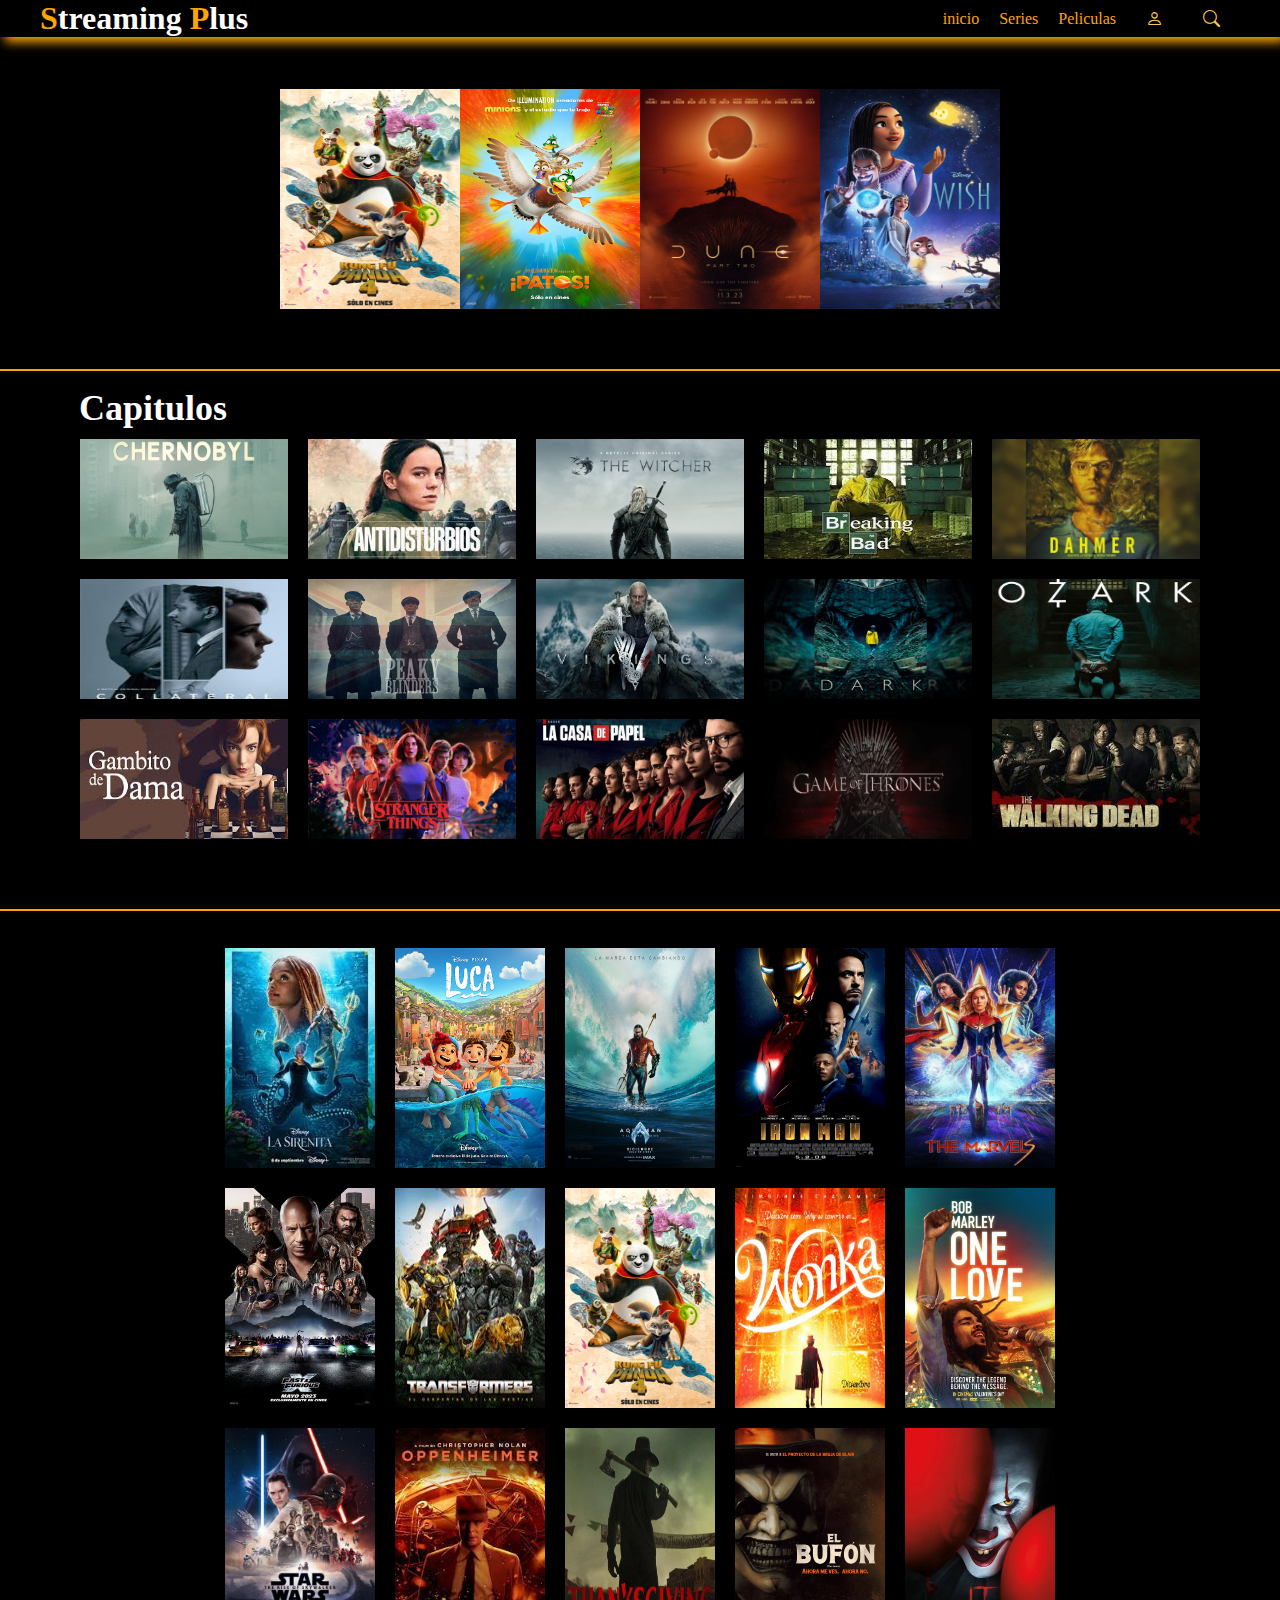
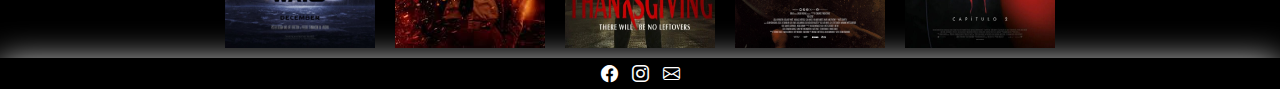
==== inicio.html @ 1b684844 "entrega 1" ====
<!DOCTYPE html>
<html lang="en">

<head>
    <meta charset="UTF-8">
    <meta name="viewport" content="width=device-width, initial-scale=1.0">
    <link rel="stylesheet" href="./css/style.css">
    <link rel="stylesheet" href="https://cdn.jsdelivr.net/npm/bootstrap-icons@1.11.3/font/bootstrap-icons.min.css">
    <title>index</title>
</head>

<body>
    <header>
        <h1><a href="inicio.html"><span>S</span>treaming <span>P</span>lus</a></h1>
        <nav>
            <ul>
                <li><a href="inicio.html">inicio</a></li>
                <li><a href="series.html">Series</a></li>
                <li><a href="peliculas.html">Peliculas</a></li>
                <li>
                    <i class="bi bi-person"></i>
                    <ul class="menu">
                        <li><a href="#">Favoritos</a></li>
                        <li><a href="#">Mi Coleccion</a></li>
                        <li><a href="#">Cerrar Sesion</a></li>
                    </ul>
                </li>
                <li><i class="bi bi-search"></i></li>
            </ul>
        </nav>
    </header>
    <main>
        <section>
            <h2>Lo Mas Destacado</h2>
            <div class="Destacado">
                <div class="card-destacado">
                    <img src="./img/peliculas/kunfu-panda.jpg" alt="">

                </div>
                <div class="card-destacado">
                    <img src="./img/peliculas/patos.jpg" alt="">
                </div>
                <div class="card-destacado">
                    <img src="./img/peliculas/duna.jpg" alt="">

                </div>
                <div class="card-destacado">
                    <img src="./img/peliculas/wish.jpg" alt="">
                </div>
            </div>
        </section>
        <hr>
        <section class="card-container">
            <h2>Capitulos</h2>
            <div class="card-flex">
                <div class="card-serie">
                    <img src="./img/series/chernobyl-serie.jpg" alt="Chernobyl cap 1">
                    <div class="info">
                        <p class="encabezado">Ver Capitulo</p>
                        <div class="contenido">
                            <h3>Chernobyl</h3>
                        </div>
                        <div class="contenido-pie">
                            <strong><span>01x01</span>Temporada 1 - Capitulo 1</strong>
                        </div>
                    </div>
                </div>
                <div class="card-serie">
                    <img src="./img/series/aNTIDISTURBIOS.jpg" alt="Antidisturbios cap 1">
                    <div class="info">
                        <p class="encabezado">Ver Capitulo</p>
                        <div class="contenido">
                            <h3>Antidisturbios</h3>
                        </div>
                        <div class="contenido-pie">
                            <strong><span>01x01</span>Temporada 1 - Capitulo 1</strong>
                        </div>
                    </div>
                </div>
                <div class="card-serie">
                    <img src="./img/series/The Witcher.jpg" alt=" The Witcher cap 1">
                    <div class="info">
                        <p class="encabezado">Ver Capitulo</p>
                        <div class="contenido">
                            <h3>The Witcher</h3>
                        </div>
                        <div class="contenido-pie">
                            <strong><span>01x01</span>Temporada 1 - Capitulo 1</strong>
                        </div>
                    </div>
                </div>
                <div class="card-serie">
                    <img src="./img/series/the-breaking-bad.jpg" alt="the-breaking-bad cap 1">
                    <div class="info">
                        <p class="encabezado">Ver Capitulo</p>
                        <div class="contenido">
                            <h3>the-breaking-bad</h3>
                        </div>
                        <div class="contenido-pie">
                            <strong><span>01x01</span>Temporada 1 - Capitulo 1</strong>
                        </div>
                    </div>
                </div>
                <div class="card-serie">
                    <img src="./img/series/Dahmer.jpg" alt="Dahmer cap 1">
                    <div class="info">
                        <p class="encabezado">Ver Capitulo</p>
                        <div class="contenido">
                            <h3>Dahmer</h3>
                        </div>
                        <div class="contenido-pie">
                            <strong><span>01x01</span>Temporada 1 - Capitulo 1</strong>
                        </div>
                    </div>
                </div>
            </div>
            <div class="card-flex">
                <div class="card-serie">
                    <img src="./img/series/colateral.jpg" alt="Collateral cap 1">
                    <div class="info">
                        <p class="encabezado">Ver Capitulo</p>
                        <div class="contenido">
                            <h3>Collateral</h3>
                        </div>
                        <div class="contenido-pie">
                            <strong><span>01x01</span>Temporada 1 - Capitulo 1</strong>
                        </div>
                    </div>
                </div>
                <div class="card-serie">
                    <img src="./img/series/peaky-blinders.jpg" alt="Peaky-Blinders cap 1">
                    <div class="info">
                        <p class="encabezado">Ver Capitulo</p>
                        <div class="contenido">
                            <h3>Peaky-Blinders</h3>
                        </div>
                        <div class="contenido-pie">
                            <strong><span>01x01</span>Temporada 1 - Capitulo 1</strong>
                        </div>
                    </div>
                </div>
                <div class="card-serie">
                    <img src="./img/series/Vikingos.jpg" alt="Vikingos cap 1">
                    <div class="info">
                        <p class="encabezado">Ver Capitulo</p>
                        <div class="contenido">
                            <h3>Vikingos</h3>
                        </div>
                        <div class="contenido-pie">
                            <strong><span>01x01</span>Temporada 1 - Capitulo 1</strong>
                        </div>
                    </div>
                </div>
                <div class="card-serie">
                    <img src="./img/series/dark.jpg" alt="Dark cap 1">
                    <div class="info">
                        <p class="encabezado">Ver Capitulo</p>
                        <div class="contenido">
                            <h3>Dark</h3>
                        </div>
                        <div class="contenido-pie">
                            <strong><span>01x01</span>Temporada 1 - Capitulo 1</strong>
                        </div>
                    </div>
                </div>
                <div class="card-serie">
                    <img src="./img/series/ozark.jpg" alt="Ozark cap 1">
                    <div class="info">
                        <p class="encabezado">Ver Capitulo</p>
                        <div class="contenido">
                            <h3>Ozark</h3>
                        </div>
                        <div class="contenido-pie">
                            <strong><span>01x01</span>Temporada 1 - Capitulo 1</strong>
                        </div>
                    </div>
                </div>
            </div>
            <div class="card-flex">
                <div class="card-serie">
                    <img src="./img/series/gambito-de-dama.jpg" alt=" Gambito de Dama cap 1">
                    <div class="info">
                        <p class="encabezado">Ver Capitulo</p>
                        <div class="contenido">
                            <h3>Gambito de Dama</h3>
                        </div>
                        <div class="contenido-pie">
                            <strong><span>01x01</span>Temporada 1 - Capitulo 1</strong>
                        </div>
                    </div>
                </div>
                <div class="card-serie">
                    <img src="./img/series/stranger-things.jpg" alt="Stranger Things cap 1">
                    <div class="info">
                        <p class="encabezado">Ver Capitulo</p>
                        <div class="contenido">
                            <h3>Stranger Things</h3>
                        </div>
                        <div class="contenido-pie">
                            <strong><span>01x01</span>Temporada 1 - Capitulo 1</strong>
                        </div>
                    </div>
                </div>
                <div class="card-serie">
                    <img src="./img/series/la-casa-de-papel.jpg" alt="La Casa de Papel cap 1">
                    <div class="info">
                        <p class="encabezado">Ver Capitulo</p>
                        <div class="contenido">
                            <h3>La Casa de Papel</h3>
                        </div>
                        <div class="contenido-pie">
                            <strong><span>01x01 </span>Temporada 1 - Capitulo 1</strong>
                        </div>
                    </div>
                </div>
                <div class="card-serie">
                    <img src="./img/series/Game-of-Thorones.jpg" alt="Game of Thrones cap 1">
                    <div class="info">
                        <p class="encabezado">Ver Capitulo</p>
                        <div class="contenido">
                            <h3>Game of Thrones</h3>
                        </div>
                        <div class="contenido-pie">
                            <strong><span>01x01 </span>Temporada 1 - Capitulo 1</strong>
                        </div>
                    </div>
                </div>
                <div class="card-serie">
                    <img src="./img/series/the-walking-dead.jpg" alt=" The Walking Dead cap 1">
                    <div class="info">
                        <p class="encabezado">Ver Capitulo</p>
                        <div class="contenido">
                            <h3>The Walking Dead</h3>
                        </div>
                        <div class="contenido-pie">
                            <strong><span>01x01</span>Temporada 1 - Capitulo 1</strong>
                        </div>
                    </div>
                </div>
            </div>
        </section>
        <hr>
        <section>
            <h2>Peliculas</h2>
            <div class="card-flex">
                <div class="card">
                    <img src="./img/peliculas/la-sirenita.jpg" alt="La Sirenita pelicula">
                    <div class="info">
                        <p class="encabezado">Ver Pelicula</p>
                        <div class="contenido">
                            <h3>La Sirenita </h3>
                        </div>
                        <div class="footer-pie">
                            <button>2023</button>
                            <p>4.5/10</p>
                        </div>
                    </div>
                </div>
                <div class="card">
                    <img src="./img/peliculas/luca.jpg" alt="Luca la pelicula">
                    <div class="info">
                        <p class="encabezado">Ver Pelicula</p>
                        <div class="contenido">
                            <h3>Luca </h3>
                        </div>
                        <div class="footer-pie">
                            <button>2021</button>
                            <p>8/10</p>
                        </div>
                    </div>
                </div>
                <div class="card">
                    <img src="./img/peliculas/aquaman 2.jpg" alt="aquaman 2 pelicula">
                    <div class="info">
                        <p class="encabezado">Ver Pelicula</p>
                        <div class="contenido">
                            <h3>Aquaman 2</h3>
                        </div>
                        <div class="footer-pie">
                            <button>2023</button>
                            <p>7/10</p>
                        </div>
                    </div>
                </div>
                <div class="card">
                    <img src="./img/peliculas/Ironman.jpg" alt="Iroman 1 la pelicula">
                    <div class="info">
                        <p class="encabezado">Ver Pelicula</p>
                        <div class="contenido">
                            <h3>Iro-man 1</h3>
                        </div>
                        <div class="footer-pie">
                            <button>2008</button>
                            <p>7,5/10</p>
                        </div>
                    </div>
                </div>
                <div class="card">
                    <img src="./img/peliculas/The-Marvels.jpg" alt="The Marvels pelicula">
                    <div class="info">
                        <p class="encabezado">Ver Pelicula</p>
                        <div class="contenido">
                            <h3>The Marvels</h3>
                        </div>
                        <div class="footer-pie">
                            <button>2023</button>
                            <p>5/10</p>
                        </div>
                    </div>
                </div>
            </div>
            <div class="card-flex">
                <div class="card">
                    <img src="./img/peliculas/fast-furiors-x.jpg" alt="fast-furiors-x pelicula">
                    <div class="info">
                        <p class="encabezado">Ver Pelicula</p>
                        <div class="contenido">
                            <h3>Rapidos y Furiosos 10</h3>
                        </div>
                        <div class="footer-pie">
                            <button>2024</button>
                            <p>6/10</p>
                        </div>
                    </div>
                </div>
                <div class="card">
                    <img src="./img/peliculas/transformers-6.jpg" alt="transformers: El Despertar de las Bestias la pelicula">
                    <div class="info">
                        <p class="encabezado">Ver Pelicula</p>
                        <div class="contenido">
                            <h3>transformers: El Despertar de las Bestias </h3>
                        </div>
                        <div class="footer-pie">
                            <button>2024</button>
                            <p>6/10</p>
                        </div>
                    </div>
                </div>
                <div class="card">
                    <img src="./img/peliculas/kunfu-panda.jpg" alt="kunfu panda 4 la pelicula">
                    <div class="info">
                        <p class="encabezado">Ver Pelicula</p>
                        <div class="contenido">
                            <h3>kunfu panda 4 </h3>
                        </div>
                        <div class="footer-pie">
                            <button>2024</button>
                            <p>8/10</p>
                        </div>
                    </div>
                </div>
                <div class="card">
                    <img src="./img/peliculas/Wonka.jpg" alt="Wonka pelicula">
                    <div class="info">
                        <p class="encabezado">Ver Pelicula</p>
                        <div class="contenido">
                            <h3>Wonka</h3>
                        </div>
                        <div class="footer-pie">
                            <button>2023</button>
                            <p>4,5/10</p>
                        </div>
                    </div>
                </div>
                <div class="card">
                    <img src="./img/peliculas/bob.jpg" alt="Bob Marley: La Leyenda pelicula">
                    <div class="info">
                        <p class="encabezado">Ver Pelicula</p>
                        <div class="contenido">
                            <h3>Bob Marley: La Leyenda</h3>
                        </div>
                        <div class="footer-pie">
                            <button>2024</button>
                            <p>6/10</p>
                        </div>
                    </div>
                </div>
            </div>
            <div class="card-flex">
                <div class="card">
                    <img src="./img/peliculas/star-wars-9.jpg" alt="star-wars-9 pelicula">
                    <div class="info">
                        <p class="encabezado">Ver Pelicula</p>
                        <div class="contenido">
                            <h3>Star Wars: Episodio IX</h3>
                        </div>
                        <div class="footer-pie">
                            <button>2019</button>
                            <p>7/10</p>
                        </div>
                    </div>
                </div>
                <div class="card">
                    <img src="./img/peliculas/openheimer.jpg" alt="oppenheimer pelicula">
                    <div class="info">
                        <p class="encabezado">Ver Pelicula</p>
                        <div class="contenido">
                            <h3>Oppenheimer </h3>
                        </div>
                        <div class="footer-pie">
                            <button>2023</button>
                            <p>9/10</p>
                        </div>
                    </div>
                </div>
                <div class="card">
                    <img src="./img/peliculas/Thanksgiving.jpg" alt="Thanksgiving pelicula">
                    <div class="info">
                        <p class="encabezado">Ver Pelicula</p>
                        <div class="contenido">
                            <h3>Thanksgiving</h3>
                        </div>
                        <div class="footer-pie">
                            <button>2023</button>
                            <p>7/10</p>
                        </div>
                    </div>
                </div>
                <div class="card">
                    <img src="./img/peliculas/el-bufon.jpg" alt="El Bufon 1 la pelicula">
                    <div class="info">
                        <p class="encabezado">Ver Pelicula</p>
                        <div class="contenido">
                            <h3>El Bufon </h3>
                        </div>
                        <div class="footer-pie">
                            <button>2023</button>
                            <p>4/10</p>
                        </div>
                    </div>
                </div>
                <div class="card">
                    <img src="./img/peliculas/it-2.jpg" alt="It 2 pelicula">
                    <div class="info">
                        <p class="encabezado">Ver Pelicula</p>
                        <div class="contenido">
                            <h3>It 2</h3>
                        </div>
                        <div class="footer-pie">
                            <button>2019</button>
                            <p>6.5/10</p>
                        </div>
                    </div>
                </div>
            </div>
        </section>
    </main>
    <footer class="footer">
        <div>
            <a href="https://www.facebook.com/" target="_blank"><i class="bi bi-facebook"></i></a>
            <a href="https://www.instagram.com/" target="_blank"><i class="bi bi-instagram"></i></a>
            <a href="https://www.google.com/intl/es-419/gmail/about/" target="_blank"><i class="bi bi-envelope"></i></a>
        </div>

    </footer>
   
</body>

</html>
---- css/style.css ----
* {
    margin: 0;
    padding: 0;
    box-sizing: border-box;
}

body {
    background-color: black;
}

header {
            display: flex;
            justify-content: space-between;
            align-items: center;
            box-shadow: 5px 5px 10px orange;
            padding-inline: 40px;
            margin-bottom: 25px;
        }

        header  h1 a {
            color: white;
            text-decoration: none;
        }

        header h1 a span {
            color: orange;
        }

        header nav ul {
            display: flex;
            list-style: none;
           
        }

        header nav ul li {
            margin-inline: 10px;
        }

        header nav ul li a {
            text-decoration: none;
            color: orange;
        }

        header nav ul li a:hover {
            color: white;
        }

        .bi {
            color: rgb(255, 195, 83);
            font-size: 17px;
            display: flex;
            justify-content: center;
            align-items: center;
            margin-inline: 10px;
            cursor: pointer;
        }

        
        .menu {
            display: none;
            position: absolute;
            background-color: #f9f9f9;
            border: 1px solid #ddd;
            padding: 10px;
            z-index: 1;
        }

        
        .menu li {
            padding: 5px 0;
        }

        
        .menu li:hover {
            background-color: #e0e0e0;
        }

        .bi:hover + .menu {
            display: block;
        }

/*----------------------------------------------------------main----------------------------------------------------------------*/

.Destacado {
    display: flex;
    justify-content: center;

}

.card-destacado {
    border: 2px solid rgb(240, 231, 231);
    width: 180px;
    height: 220px;
    border: none;


}

.card-destacado img {
    width: 100%;
    height: 100%;
}

hr {
    border: 1px solid orange;
    margin-top: 60px;
}

.card-serie{
    width: 208px;
    height: 120px;
    margin: 10px;
    position: relative;
}

.card-serie img{
    width: 100%;
    height: 100%;
}
  
.card-serie:hover {
    transform: scale(1.1);
    opacity: 0.8;
  }

  .card-serie:hover .info {
    opacity: 1;
  }

  .info .contenido h3{
    font-size: 20px;
  }

  .info .contenido-pie strong{
    font-size: 13px;
  }

  .info .contenido-pie strong span{
    color: orange;
  }

.card-container{
  display: flex;
  flex-direction: column;
  margin-top: 16px;
  
}

.card-container h2 {
  font-size: 36px;
  color: white;
  margin-left: 79px;
   
}

.card-flex{
    display: flex;
    justify-content: center;
    align-items: center;
    
  }
  
  .card{
    width:150px;
    height: 220px;
    position: relative;
    margin: 10px;
   
  }
  .card img{
    width: 100%;
    height: 100%;
  }
  
  .card:hover {
    transform: scale(1.1);
    opacity: 0.8;
  }
  
  .info{
    position: absolute;
    top: 0;
    left: 0;
    width: 100%;
    height: 100%;
    background-color: rgba(0, 0, 0, 0.7);
    color: white;
    opacity: 0;
    transition: opacity 0.3s ease-in-out;
    font-size: 16px;
    padding: 10px;
    display: flex;
    flex-direction: column;
    justify-content: space-between; 
  }
 
  
  .card:hover .info {
    opacity: 1;
  }
  
  .info .encabezado{
    text-align: end;
    margin-top:0;
  }

  .info .encabezado:hover{
    color: orange;
    text-decoration: underline;
  }
  
  .info h3{
    text-align: center;
    margin-bottom: 10px;
    font-size: 24px;
  }

 .info .footer-pie{
    display: flex;
    justify-content: space-between;
  }
 
    .footer-pie button {
    background-color: rgba(255, 255, 0, 0.769);
    border-radius: 20px;
    border: none;
    margin-inline: 5px;
    padding-inline: 5px;
    margin-top: 2px;
}

/*----------------------------------------------------------Pelicula----------------------------------------------------------------*/

.card-pelicula {
    display: flex;
    justify-content: space-around;
    flex-wrap: wrap;
    gap: 20px;
    padding: 20px;
    
  }

  .card-peli {
    width: 200px;
    border: 2px solid #363535;
    border-radius: 20px;
    overflow: hidden;
    box-shadow: 0 2px 4px rgba(0, 0, 0, 0.1);
    position: relative;
  }

  .card-peli img {
    width: 100%;
    height: 100%;
    display: block;
  }

  .card-peli video {
    position: absolute;
    top: 0;
    left: 0;
    width: 100%;
    height: 100%;
    object-fit: cover;
    opacity: 0;
    transition: opacity 0.3s ease;
  }

  .card-peli:hover video {
    opacity: 1;
  }
/*---------------------------------------------Seriesr---------------------------------------------------------------------------*/

.seriesP{
  font-family: Arial, sans-serif;
  
  color: #333;
  text-align: center;
  padding: 50px;
}


p {
  font-size: 18px;
  margin-bottom: 40px;
}

.contador {
  font-size: 24px;
  display: flex;
  justify-content: center;
  align-items: center;
  box-shadow: 5px 5px 10px orange;
  padding: 10px;
  max-width: 600px;
  margin: 0 auto;
  background-color: #ffffff11;
  border-radius: 10px;
  color: white;
}


.contador span {
  margin: 0 10px;
}





/*---------------------------------------------Contacto---------------------------------------------------------------------------*/

.formulario {
  display: flex;
  justify-content: center;
  align-items: center;
  
}

.formulario2 {
  margin-top: 100px;
  width: 400px;
  height: 600px;
  background: rgba(74, 74, 74, 0.413);
  border-radius: 20px;
  border: 2px solid gray;
  box-shadow:gray;
}

.formulario .formulario2 h1 {
  font-size: 20px;
  margin: 20px;
  text-align: center;
  padding: 0 0 20px 0;
  color: rgba(245, 93, 37, 0.824);
  border-bottom: 1px solid orangered;
}

.formulario2 form {
  padding: 0 40px;
  box-sizing: border-box;
}

form .userName {
  position: relative;
  margin: 30px 0;
}

.userName input {
  width: 100%;
  padding: 0 5px;
  height: 40px;
  font-size: 16px;
  border: none;
  background: none;
  outline: none;
  border-bottom: 1px solid rgb(253, 253, 252);
}

.userName label {
  position: absolute;
  top: 50%;
  left: 5px;
  transform: translateY(-50%);
  font-size: 16px;
  pointer-events: none;
  transition: 0.5s;
}

.userName span::before {
  content: '';
  position: absolute;
  top: 40px;
  left: 0;
  width: 100%;
  height: 2px;
  background: rgb(104, 100, 100);
}

.userName input:focus ~ label,
.userName input:valid ~ label {
  top: -5px;
  color: orangered;
}

.userName input:focus ~ span::before,
.userName input:valid ~ span::before {
  width: 100%;
}

input[type="submit"] {
  width: 100%;
  height: 50px;
  border: 1px solid rgba(74, 74, 74, 0.413);
  background-color: orangered;
  border-radius: 20px;
  font-size: 16px;
  color: white;
  cursor: pointer;
  outline: none;
}

/*---------------------------------------------footer---------------------------------------------------------------------------*/

.footer {
    box-shadow: 0px 5px 35px white;
}

.footer div {
    width: 100%;
    display: flex;
    justify-content: center;
    align-items: center;
}

.footer a {
    text-decoration: none;
}

.footer a i {
    width: 25px;
    height: 25px;
    margin: 3px;
    color: white;

}
  
/*---------------------------------------------------------------------------------------------------------------------------------------------------*/

/*.div-contenedor-pag{
  display: block;

}*/

.div-pag{
  display: flex;
  justify-content: center;
  align-items: center;
}

.div-pag video{
  max-width: 1200px;
  max-height: 600px;
  border-radius: 20px;

}

.div-option{
  width: 75%;
  height: auto;
  border: 2px solid yellow;
  padding: 30px;
  margin: 200px;
}
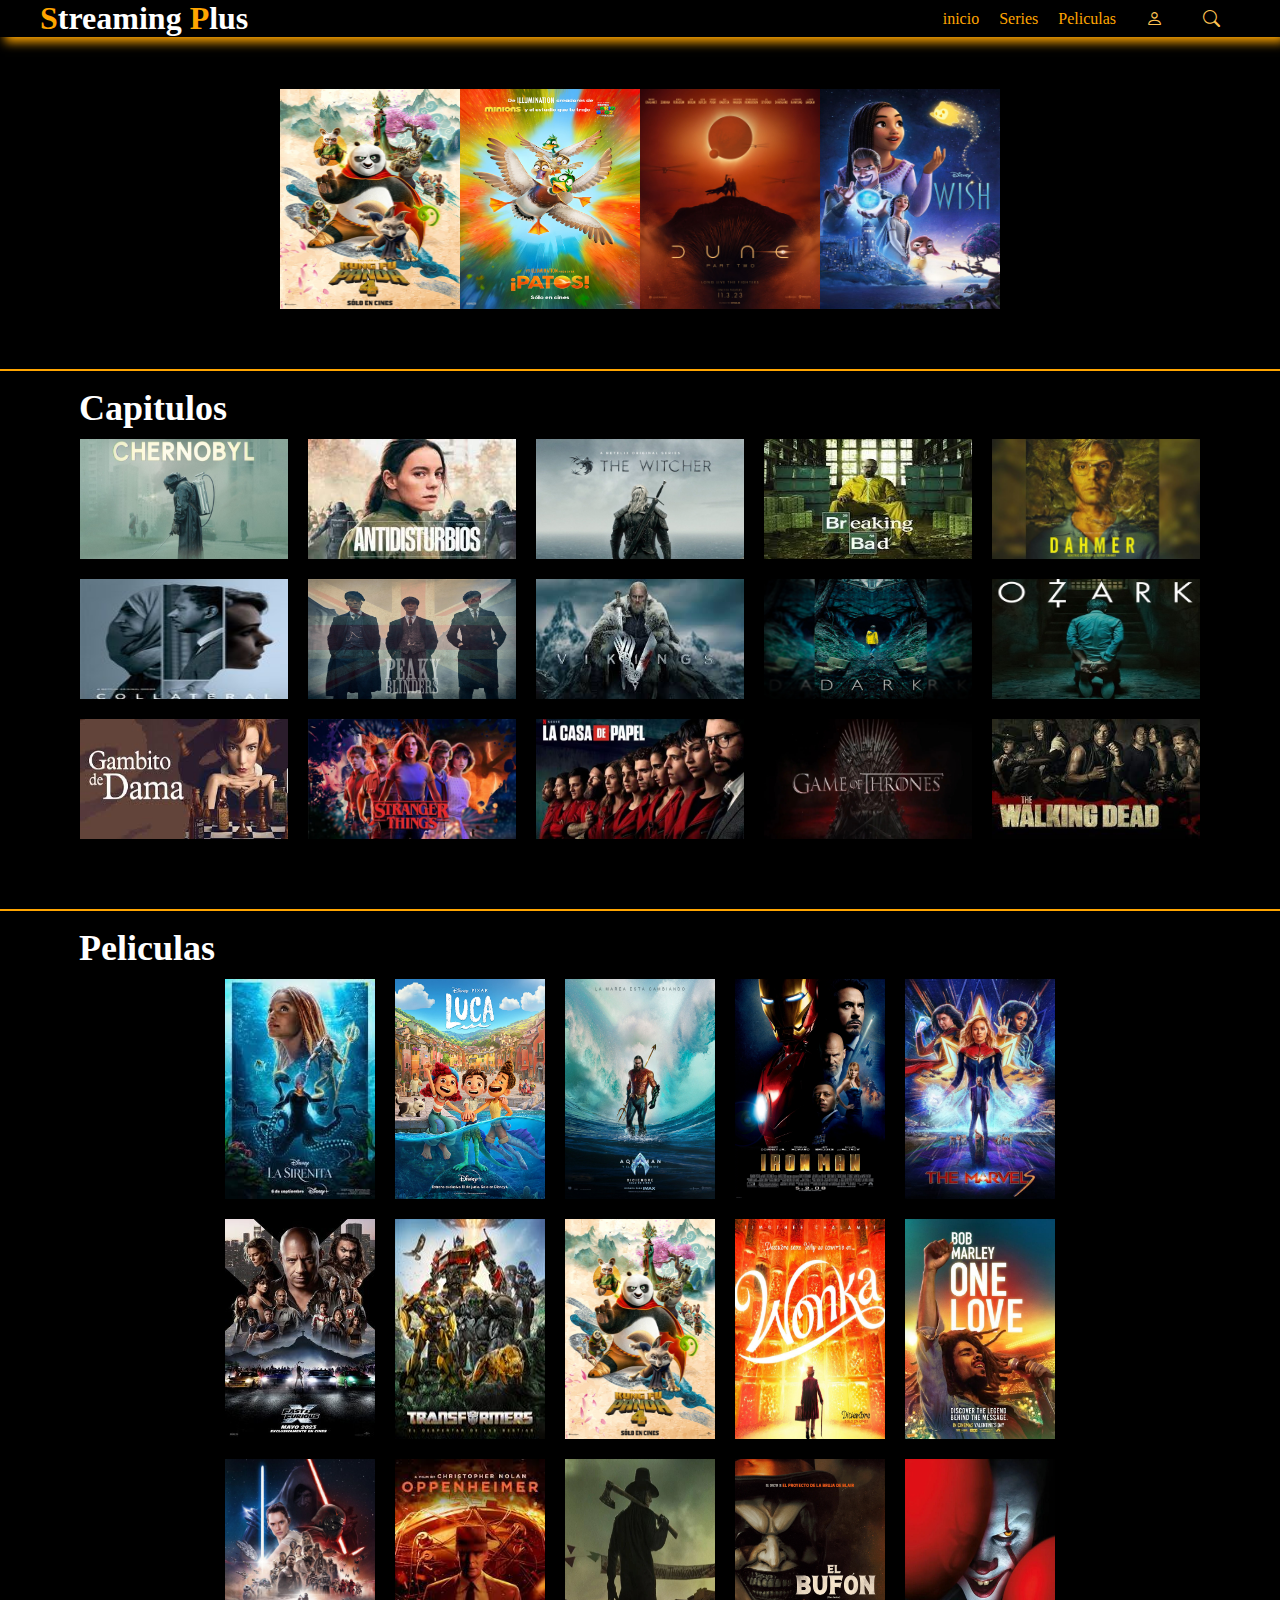
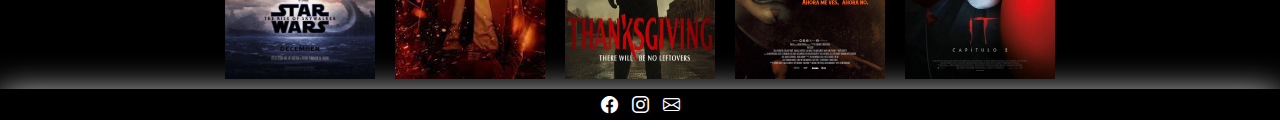
==== commit 4b26db71: "entrega 1" ====
--- a/inicio.html
+++ b/inicio.html
@@ -240,7 +240,8 @@
             </div>
         </section>
         <hr>
-        <section>
+        
+        <section class="card-container">
             <h2>Peliculas</h2>
             <div class="card-flex">
                 <div class="card">
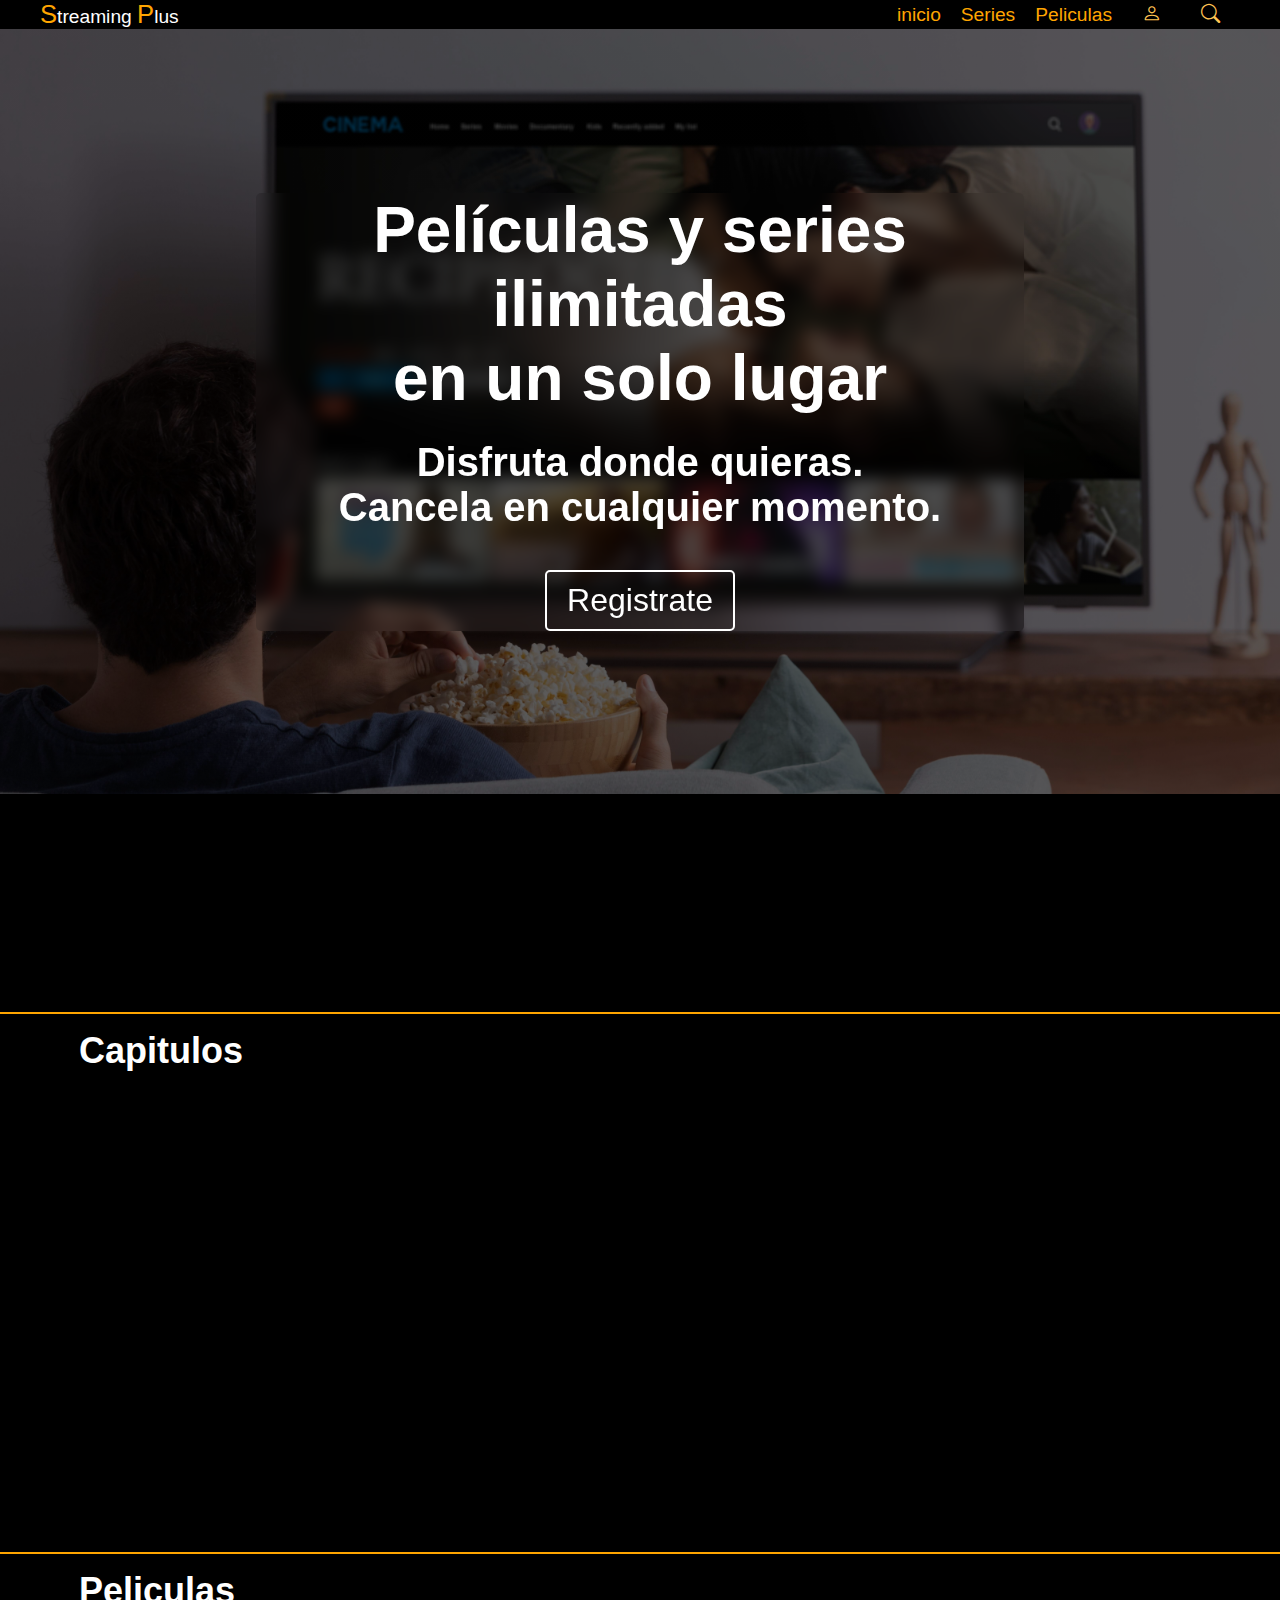
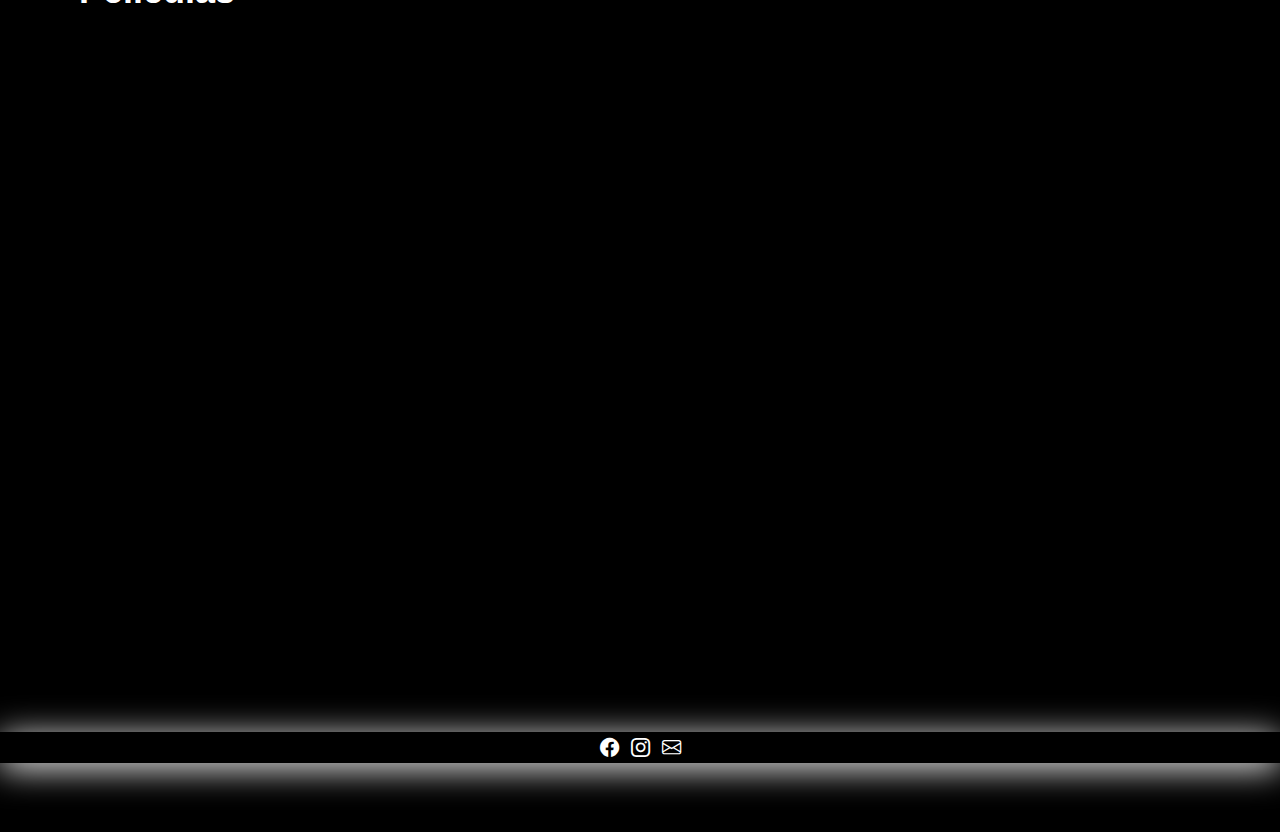
==== commit a5fb38dc: "entrega" ====
--- a/inicio.html
+++ b/inicio.html
@@ -6,12 +6,14 @@
     <meta name="viewport" content="width=device-width, initial-scale=1.0">
     <link rel="stylesheet" href="./css/style.css">
     <link rel="stylesheet" href="https://cdn.jsdelivr.net/npm/bootstrap-icons@1.11.3/font/bootstrap-icons.min.css">
+    <link href="https://unpkg.com/aos@2.3.1/dist/aos.css" rel="stylesheet">
+<script src="https://unpkg.com/aos@2.3.1/dist/aos.js"></script>
     <title>index</title>
 </head>
 
 <body>
     <header>
-        <h1><a href="inicio.html"><span>S</span>treaming <span>P</span>lus</a></h1>
+        <a href="inicio.html"><span>S</span>treaming <span>P</span>lus</a>
         <nav>
             <ul>
                 <li><a href="inicio.html">inicio</a></li>
@@ -30,29 +32,25 @@
         </nav>
     </header>
     <main>
-        <section>
-            <h2>Lo Mas Destacado</h2>
-            <div class="Destacado">
-                <div class="card-destacado">
-                    <img src="./img/peliculas/kunfu-panda.jpg" alt="">
-
-                </div>
-                <div class="card-destacado">
-                    <img src="./img/peliculas/patos.jpg" alt="">
-                </div>
-                <div class="card-destacado">
-                    <img src="./img/peliculas/duna.jpg" alt="">
-
-                </div>
-                <div class="card-destacado">
-                    <img src="./img/peliculas/wish.jpg" alt="">
-                </div>
-            </div>
+        <section class="hero">
+            <div class="container-Hero">
+                <h1 >Películas y series ilimitadas <br> en un solo lugar</h1>
+                <h2 >Disfruta donde quieras. <br> Cancela en cualquier momento.</h2>
+                <a href="./pages/registrarse.html">Registrate</a>
+            </div>
+           
+        </section>
+        <section class="search" data-aos="fade-up">
+            <h2 >¿Qué estas buscando para ver?</h2>
+            <form >
+                <input type="text" placeholder="Buscar..." id="buscar" name="buscar">
+                <button>buscar</button>
+            </form>
         </section>
         <hr>
-        <section class="card-container">
+        <section class="card-container" >
             <h2>Capitulos</h2>
-            <div class="card-flex">
+            <div class="card-flex" data-aos="fade-up">
                 <div class="card-serie">
                     <img src="./img/series/chernobyl-serie.jpg" alt="Chernobyl cap 1">
                     <div class="info">
@@ -114,7 +112,7 @@
                     </div>
                 </div>
             </div>
-            <div class="card-flex">
+            <div class="card-flex" data-aos="fade-up">
                 <div class="card-serie">
                     <img src="./img/series/colateral.jpg" alt="Collateral cap 1">
                     <div class="info">
@@ -176,7 +174,7 @@
                     </div>
                 </div>
             </div>
-            <div class="card-flex">
+            <div class="card-flex" data-aos="fade-up">
                 <div class="card-serie">
                     <img src="./img/series/gambito-de-dama.jpg" alt=" Gambito de Dama cap 1">
                     <div class="info">
@@ -241,9 +239,9 @@
         </section>
         <hr>
         
-        <section class="card-container">
+        <section class="card-container" >
             <h2>Peliculas</h2>
-            <div class="card-flex">
+            <div class="card-flex" data-aos="fade-up">
                 <div class="card">
                     <img src="./img/peliculas/la-sirenita.jpg" alt="La Sirenita pelicula">
                     <div class="info">
@@ -310,7 +308,7 @@
                     </div>
                 </div>
             </div>
-            <div class="card-flex">
+            <div class="card-flex" data-aos="fade-up">
                 <div class="card">
                     <img src="./img/peliculas/fast-furiors-x.jpg" alt="fast-furiors-x pelicula">
                     <div class="info">
@@ -377,7 +375,7 @@
                     </div>
                 </div>
             </div>
-            <div class="card-flex">
+            <div class="card-flex" data-aos="fade-up">
                 <div class="card">
                     <img src="./img/peliculas/star-wars-9.jpg" alt="star-wars-9 pelicula">
                     <div class="info">
@@ -454,7 +452,10 @@
         </div>
 
     </footer>
-   
+    <script>
+        AOS.init();
+      </script>
+      
 </body>
 
 </html>--- a/css/style.css
+++ b/css/style.css
@@ -2,10 +2,12 @@
     margin: 0;
     padding: 0;
     box-sizing: border-box;
+    font-family: 'Nunito', sans-serif;
 }
 
 body {
     background-color: black;
+    color: white;
 }
 
 header {
@@ -14,16 +16,19 @@
             align-items: center;
             box-shadow: 5px 5px 10px orange;
             padding-inline: 40px;
-            margin-bottom: 25px;
-        }
-
-        header  h1 a {
+            font-size: 1.2rem;
+            
+        }
+
+        header  a {
             color: white;
             text-decoration: none;
-        }
-
-        header h1 a span {
+          
+        }
+
+        header a span {
             color: orange;
+            font-size: 1.6rem;
         }
 
         header nav ul {
@@ -47,7 +52,7 @@
 
         .bi {
             color: rgb(255, 195, 83);
-            font-size: 17px;
+            font-size: 1.2rem;
             display: flex;
             justify-content: center;
             align-items: center;
@@ -81,24 +86,92 @@
 
 /*----------------------------------------------------------main----------------------------------------------------------------*/
 
-.Destacado {
-    display: flex;
-    justify-content: center;
-
-}
-
-.card-destacado {
-    border: 2px solid rgb(240, 231, 231);
-    width: 180px;
-    height: 220px;
-    border: none;
-
-
-}
-
-.card-destacado img {
-    width: 100%;
-    height: 100%;
+.hero {
+  height: 85vh;
+  background: linear-gradient(to bottom, #000000a3, #000000a3), url("../img/banner-bg.jpg");
+  background-position: center;
+  background-size: cover;
+  background-repeat: no-repeat;
+  display: flex;
+  justify-content: center;
+  align-items: center;
+
+}
+
+.container-Hero {
+  text-align: center;
+  backdrop-filter: blur(8px);
+  width: 60%;
+  margin: 0 auto;
+  border-radius: 5px;
+}
+
+.container-Hero h1 {
+  font-size: 4rem;
+  font-weight: 700;
+  margin-bottom: 25px;
+
+}
+
+.container-Hero h2 {
+  font-size: 2.5rem;
+  font-weight: 700;
+  margin-bottom: 20px;
+}
+
+.container-Hero a {
+  margin-top: 20px;
+  display: inline-block;
+  text-decoration: none;
+  color: white;
+  font-size: 2rem;
+  border: 2px solid white;
+  border-radius: 5px;
+  padding: 10px 20px;
+}
+
+.search {
+  display: block;
+  margin-block: 40px;
+
+}
+
+.search h2 {
+  text-align: center;
+}
+
+.search form {
+  display: flex;
+  justify-content: center;
+  align-items: center;
+}
+
+.search form input {
+  border: 2px solid white;
+  border-radius: 25px;
+  color: #000000;
+  height: 50px;
+  width: 500px;
+  font-size: 1.2rem;
+  margin: 20px 0px;
+  padding: 0px 20px;
+  outline: none;
+}
+
+.search form button {
+  display: inline-block;
+  background-color: transparent;
+  color: #ffffff;
+  border: 2px solid orange;
+  border-radius: 25px;
+  height: 50px;
+  font-size: 1.2rem;
+  font-weight: 700;
+  margin: 20px 10px;
+  padding: 0 20px;
+  text-align: center;
+  transition: transform 0.3s, box-shadow 0.3s;
+
 }
 
 hr {
@@ -220,14 +293,17 @@
     justify-content: space-between;
   }
  
-    .footer-pie button {
-    background-color: rgba(255, 255, 0, 0.769);
-    border-radius: 20px;
-    border: none;
-    margin-inline: 5px;
-    padding-inline: 5px;
-    margin-top: 2px;
-}
+    .footer-pie button{
+      height: 30px; 
+      width: 60px;
+      padding: 5px 10px; 
+      font-size: 12px; 
+      border: 1px solid transparent; 
+      background-color: #e2bd00; 
+      color: #333; 
+      cursor: pointer; 
+      border-radius: 20px;
+    }
 
 /*----------------------------------------------------------Pelicula----------------------------------------------------------------*/
 
